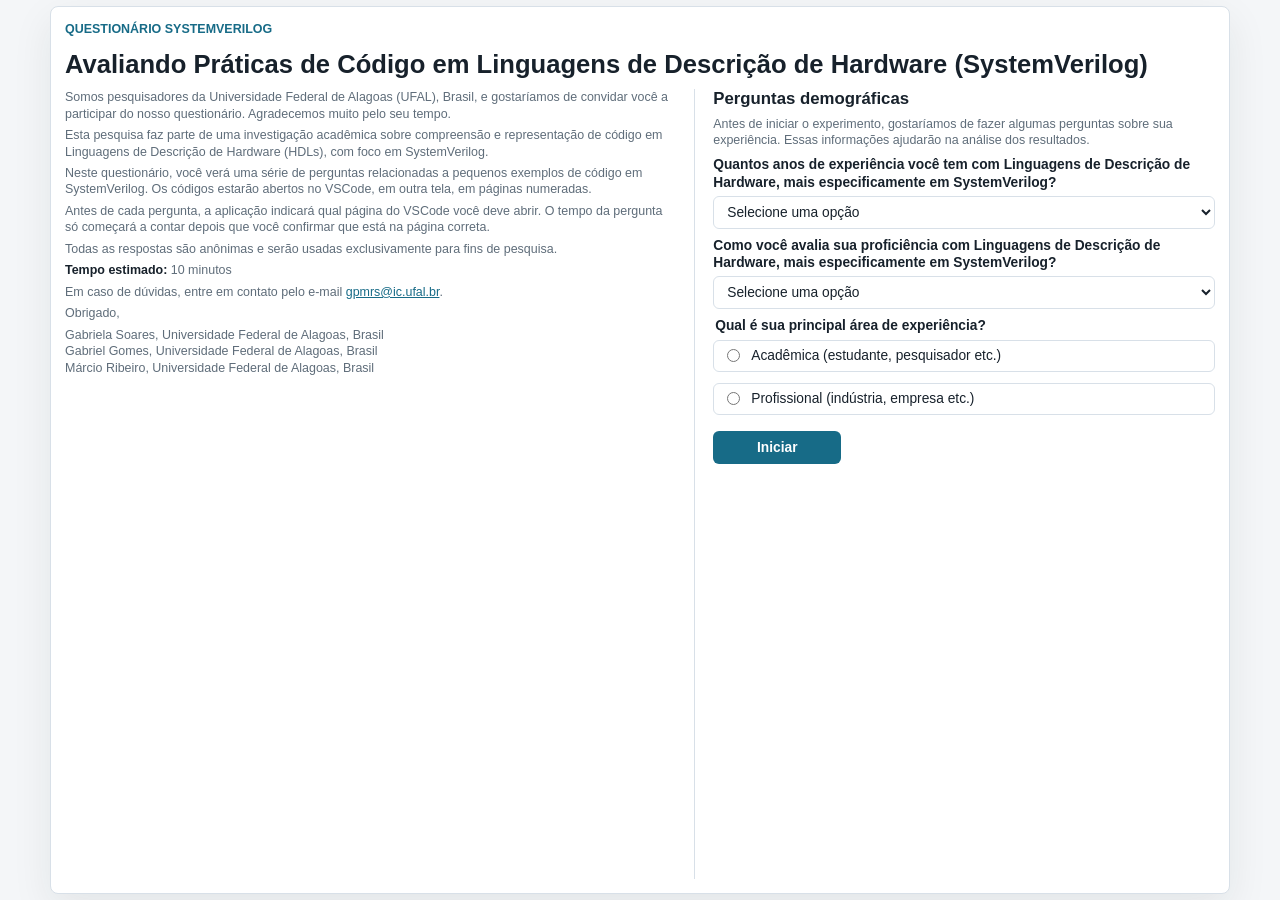
==== omega/index.html @ 1ce21bf7 "first" ====
<!doctype html>
<html lang="pt-BR">

<head>
  <meta charset="utf-8">
  <meta name="viewport" content="width=device-width, initial-scale=1">
  <title>Avaliando Práticas de Código em HDLs</title>
  <link rel="stylesheet" href="styles.css">
</head>

<body>
  <main class="survey-shell" id="app">
    <section class="panel" id="intro-screen" aria-labelledby="intro-title">
      <p class="eyebrow">Questionário SystemVerilog</p>
      <h1 id="intro-title">Avaliando Práticas de Código em Linguagens de Descrição de Hardware (SystemVerilog)</h1>

      <div class="intro-copy">
        <p>Somos pesquisadores da Universidade Federal de Alagoas (UFAL), Brasil, e gostaríamos de convidar você a
          participar do nosso questionário. Agradecemos muito pelo seu tempo.</p>
        <p>Esta pesquisa faz parte de uma investigação acadêmica sobre compreensão e representação de código em
          Linguagens de Descrição de Hardware (HDLs), com foco em SystemVerilog.</p>
        <p>Neste questionário, você verá uma série de perguntas relacionadas a pequenos exemplos de código em
          SystemVerilog. Os códigos estarão abertos no VSCode, em outra tela, em páginas numeradas.</p>
        <p>Antes de cada pergunta, a aplicação indicará qual página do VSCode você deve abrir. O tempo da pergunta só
          começará a contar depois que você confirmar que está na página correta.</p>
        <p>Todas as respostas são anônimas e serão usadas exclusivamente para fins de pesquisa.</p>
        <p><strong>Tempo estimado:</strong> 10 minutos</p>
        <p>Em caso de dúvidas, entre em contato pelo e-mail <a href="mailto:gpmrs@ic.ufal.br">gpmrs@ic.ufal.br</a>.</p>
        <p>Obrigado,</p>
        <p>Gabriela Soares, Universidade Federal de Alagoas, Brasil<br>Gabriel Gomes, Universidade Federal de Alagoas,
          Brasil<br>Márcio Ribeiro, Universidade Federal de Alagoas, Brasil</p>
      </div>

      <form id="demographic-form" class="form-block">
        <h2>Perguntas demográficas</h2>
        <p>Antes de iniciar o experimento, gostaríamos de fazer algumas perguntas sobre sua experiência. Essas
          informações ajudarão na análise dos resultados.</p>

        <label class="field">
          <span>Quantos anos de experiência você tem com Linguagens de Descrição de Hardware, mais especificamente em
            SystemVerilog?</span>
          <select name="experienciaAnos" required>
            <option value="">Selecione uma opção</option>
            <option value="1 ou menos">1 ou menos</option>
            <option value="2">2</option>
            <option value="3">3</option>
            <option value="4">4</option>
            <option value="5 ou mais">5 ou mais</option>
          </select>
        </label>

        <label class="field">
          <span>Como você avalia sua proficiência com Linguagens de Descrição de Hardware, mais especificamente em
            SystemVerilog?</span>
          <select name="proficiencia" required>
            <option value="">Selecione uma opção</option>
            <option value="Novato">Novato</option>
            <option value="Iniciante">Iniciante</option>
            <option value="Intermediário">Intermediário</option>
            <option value="Avançado">Avançado</option>
            <option value="Especialista">Especialista</option>
          </select>
        </label>

        <fieldset class="field radio-group">
          <legend>Qual é sua principal área de experiência?</legend>
          <label><input type="radio" name="areaExperiencia" value="Acadêmica" required> Acadêmica (estudante,
            pesquisador etc.)</label>
          <label><input type="radio" name="areaExperiencia" value="Profissional" required> Profissional (indústria,
            empresa etc.)</label>
        </fieldset>

        <p class="error-message" id="intro-error" role="alert"></p>
        <button class="primary-button" type="submit">Iniciar</button>
      </form>
    </section>

    <section class="panel hidden centered-screen" id="navigation-screen" aria-labelledby="navigation-title">
      <p class="eyebrow" id="navigation-progress">Pergunta 1 de 6</p>
      <h1 id="navigation-title">Vá para a página de número <span id="navigation-page-name">1</span> do VSCode na tela
        abaixo.</h1>
      <button class="primary-button" id="navigation-next" type="button">Próximo</button>
    </section>

    <section class="panel hidden centered-screen" id="ready-screen" aria-labelledby="ready-title">
      <p class="eyebrow" id="ready-progress">Pergunta 1 de 6</p>
      <h1 id="ready-title">Já está na página <span id="ready-page-name">1</span>?</h1>
      <label class="confirm-check">
        <input type="checkbox" id="ready-check">
        <span>Sim, estou na página correta do VSCode.</span>
      </label>
      <button class="primary-button" id="ready-start" type="button" disabled>Iniciar pergunta</button>
    </section>

    <section class="panel hidden" id="question-screen" aria-labelledby="question-title">
      <div class="progress-row">
        <p class="eyebrow" id="progress-label">Pergunta 1 de 6</p>
        <p class="participant-id" id="participant-label"></p>
      </div>
      <h1 id="question-title"></h1>

      <form id="answer-form" class="form-block" novalidate>
        <fieldset class="field radio-group" id="options-fieldset">
          <legend id="question-text"></legend>
          <div id="options-list"></div>
        </fieldset>

        <p class="error-message" id="answer-error" role="alert"></p>
        <button class="primary-button" type="submit" id="next-button">Avançar</button>
      </form>
    </section>

    <section class="panel hidden" id="complete-screen" aria-labelledby="complete-title">
      <p class="eyebrow">Experimento concluído</p>
      <h1 id="complete-title">Obrigado por participar.</h1>
      <p>Suas respostas e os tempos de cada pergunta foram salvos neste navegador. Baixe o arquivo de resultados e envie
        aos pesquisadores, caso solicitado.</p>
      <div class="actions">
        <button class="primary-button" id="download-json" type="button">Baixar JSON</button>
        <button class="secondary-button" id="download-csv" type="button">Baixar CSV</button>
      </div>
    </section>
  </main>

  <script src="app.js"></script>
</body>

</html>
---- omega/styles.css ----
:root {
  color-scheme: light;
  --bg: #f4f6f8;
  --panel: #ffffff;
  --text: #17212b;
  --muted: #5f6d7a;
  --line: #d8e0e8;
  --accent: #176b87;
  --accent-dark: #0f5369;
  --danger: #a33333;
  --code-bg: #ffffff;
  --code-text: #17212b;
  font-family: Arial, Helvetica, sans-serif;
}

* {
  box-sizing: border-box;
}

body {
  margin: 0;
  height: 100vh;
  overflow: hidden;
  background: var(--bg);
  color: var(--text);
  font-size: 13px;
}

a {
  color: var(--accent);
}

.survey-shell {
  width: min(1180px, calc(100% - 24px));
  height: 100vh;
  margin: 0 auto;
  padding: 6px 0;
}

.panel {
  height: calc(100vh - 12px);
  overflow: hidden;
  background: var(--panel);
  border: 1px solid var(--line);
  border-radius: 8px;
  padding: 14px;
  box-shadow: 0 14px 40px rgba(23, 33, 43, 0.08);
}

.hidden {
  display: none !important;
}

.eyebrow {
  margin: 0 0 4px;
  color: var(--accent);
  font-size: 0.78rem;
  font-weight: 700;
  letter-spacing: 0;
  text-transform: uppercase;
}

h1 {
  margin: 0;
  font-size: clamp(1.25rem, 2vw, 1.7rem);
  line-height: 1.08;
}

h2 {
  margin: 0;
  font-size: 1.05rem;
}

p {
  margin: 0;
  line-height: 1.32;
}

.intro-copy {
  color: var(--muted);
  display: grid;
  gap: 5px;
  align-content: start;
  font-size: 0.78rem;
}

.intro-copy strong {
  color: var(--text);
}

.form-block {
  display: grid;
  gap: 8px;
}

.field {
  display: grid;
  gap: 5px;
  min-width: 0;
}

.field span,
legend {
  color: var(--text);
  font-weight: 700;
  line-height: 1.25;
}

select,
textarea {
  width: 100%;
  border: 1px solid var(--line);
  border-radius: 6px;
  padding: 7px 9px;
  color: var(--text);
  background: #fff;
  font: inherit;
}

textarea {
  resize: vertical;
}

.radio-group {
  border: 0;
  margin: 0;
  padding: 0;
}

.radio-group label {
  display: flex;
  gap: 8px;
  align-items: flex-start;
  padding: 6px 8px;
  margin-top: 6px;
  border: 1px solid var(--line);
  border-radius: 6px;
  background: #fff;
  line-height: 1.3;
}

input[type="radio"] {
  margin-top: 2px;
  accent-color: var(--accent);
}

.primary-button,
.secondary-button {
  width: fit-content;
  min-width: 128px;
  border: 0;
  border-radius: 6px;
  padding: 9px 15px;
  font: inherit;
  font-weight: 700;
  cursor: pointer;
}

.primary-button {
  color: #fff;
  background: var(--accent);
}

.primary-button:hover,
.primary-button:focus {
  background: var(--accent-dark);
}

.secondary-button {
  color: var(--accent);
  background: #e8f3f6;
}

.error-message {
  min-height: 1.4em;
  margin: 0;
  color: var(--danger);
  font-weight: 700;
}

.progress-row,
.actions {
  display: flex;
  flex-wrap: wrap;
  gap: 12px;
  align-items: center;
  justify-content: space-between;
}

.participant-id {
  display: none;
  margin: 0;
  color: var(--muted);
  font-size: 0.9rem;
}

.code-block {
  overflow: hidden;
  margin: 0;
  padding: 14px;
  border: 1px solid var(--line);
  border-radius: 8px;
  background: var(--code-bg);
  color: var(--code-text);
  font-size: clamp(0.68rem, 0.98vw, 0.86rem);
  line-height: 1.28;
  white-space: pre-wrap;
}

.code-block code {
  font-family: "Consolas", "Courier New", monospace;
}

#intro-screen {
  display: grid;
  grid-template-columns: minmax(0, 1.08fr) minmax(360px, 0.92fr);
  grid-template-rows: auto auto minmax(0, 1fr);
  column-gap: 18px;
  row-gap: 10px;
}

#intro-screen > .eyebrow,
#intro-screen > h1 {
  grid-column: 1 / -1;
}

#demographic-form {
  align-content: start;
  border-left: 1px solid var(--line);
  padding-left: 18px;
  font-size: 0.86rem;
}

#demographic-form > p {
  color: var(--muted);
  font-size: 0.78rem;
  line-height: 1.25;
}

#intro-error {
  min-height: 0;
}

#question-screen {
  display: grid;
  grid-template-rows: auto minmax(0, 1fr);
  gap: 18px;
}

#question-screen > h1 {
  display: none;
}

#answer-form {
  align-content: start;
  width: min(880px, 100%);
  margin: 0 auto;
  gap: 6px;
}

#options-list {
  display: grid;
  gap: 4px;
  margin-top: 6px;
}

#options-list label {
  margin-top: 0;
  padding: 5px 7px;
  font-size: 0.94rem;
  white-space: pre-line;
}

#answer-form textarea {
  min-height: 62px;
}

#question-screen.is-tight {
  gap: 8px 14px;
}

#question-screen.is-tight .code-block {
  padding: 12px;
}

#question-screen.is-tight .radio-group label {
  padding: 7px 9px;
}

#question-screen.is-tight #answer-form textarea {
  min-height: 48px;
}

#complete-screen {
  display: grid;
  align-content: center;
  justify-items: center;
  gap: 14px;
  text-align: center;
}

.centered-screen {
  display: grid;
  align-content: center;
  justify-items: center;
  gap: 22px;
  text-align: center;
}

.centered-screen h1 {
  max-width: 760px;
  font-size: clamp(1.9rem, 4vw, 3.4rem);
  line-height: 1.12;
}

.confirm-check {
  display: flex;
  gap: 10px;
  align-items: center;
  font-size: 1.1rem;
}

.confirm-check input {
  width: 20px;
  height: 20px;
  accent-color: var(--accent);
}

@media (max-width: 900px) {
  body {
    font-size: 12px;
  }

  .panel {
    padding: 12px;
  }

  #intro-screen {
    grid-template-columns: minmax(0, 1fr) minmax(300px, 0.92fr);
    column-gap: 14px;
    row-gap: 8px;
  }

  #demographic-form {
    padding-left: 14px;
  }

  #question-screen {
    gap: 12px;
  }
}

@media (max-width: 620px) {
  .survey-shell {
    width: calc(100% - 12px);
    padding: 6px 0;
  }

  .panel {
    height: calc(100vh - 12px);
    padding: 10px;
  }

  #intro-screen {
    grid-template-columns: 1fr;
  }

  #demographic-form {
    border-left: 0;
    padding-left: 0;
  }

  .primary-button,
  .secondary-button {
    width: 100%;
  }
}
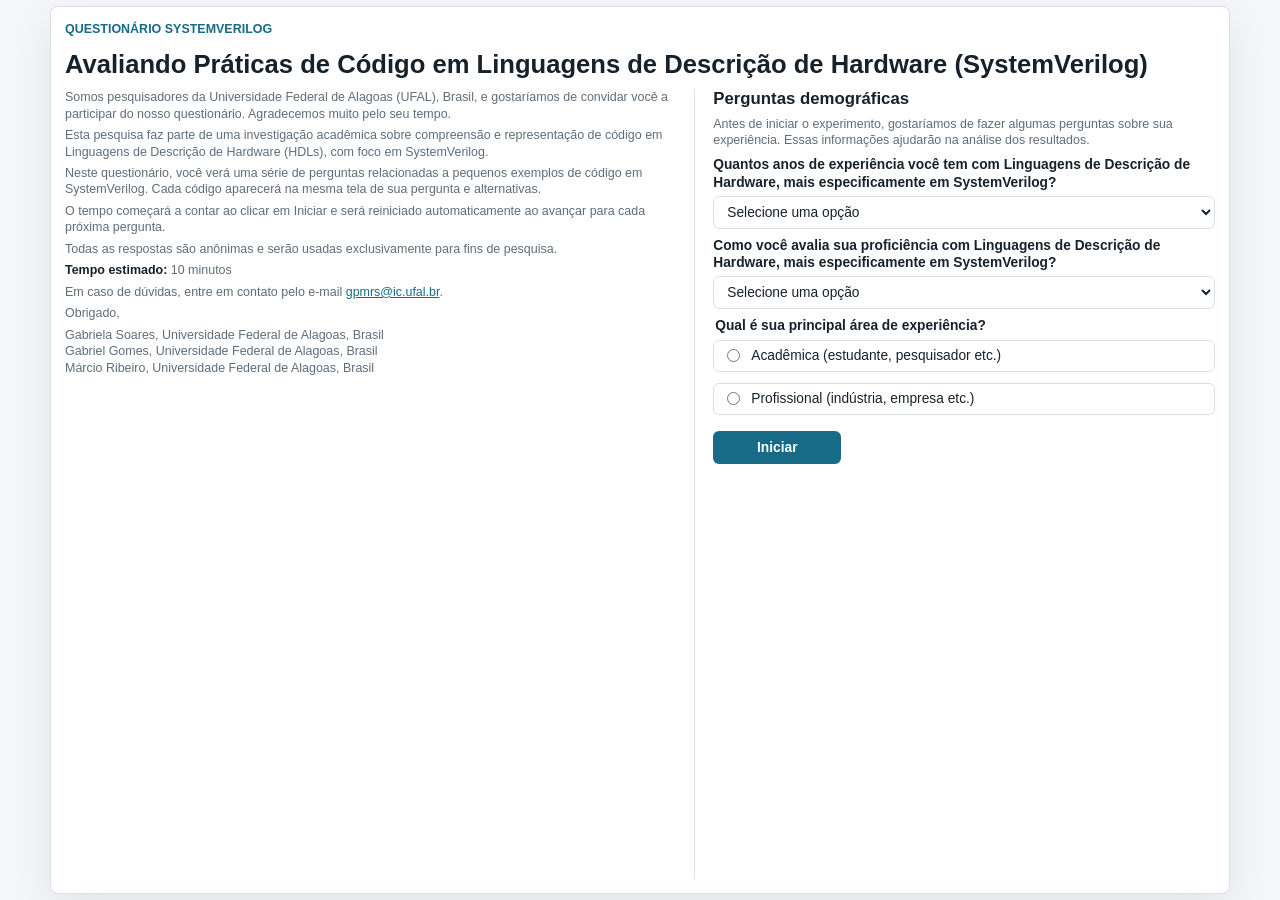
==== commit fb6d522d: "aplica diferença de versões" ====
--- a/omega/index.html
+++ b/omega/index.html
@@ -1,128 +1,98 @@
 <!doctype html>
 <html lang="pt-BR">
+  <head>
+    <meta charset="utf-8">
+    <meta name="viewport" content="width=device-width, initial-scale=1">
+    <title>Avaliando Práticas de Código em HDLs</title>
+    <link rel="stylesheet" href="styles.css">
+  </head>
+  <body>
+    <main class="survey-shell" id="app">
+      <section class="panel" id="intro-screen" aria-labelledby="intro-title">
+        <p class="eyebrow">Questionário SystemVerilog</p>
+        <h1 id="intro-title">Avaliando Práticas de Código em Linguagens de Descrição de Hardware (SystemVerilog)</h1>
 
-<head>
-  <meta charset="utf-8">
-  <meta name="viewport" content="width=device-width, initial-scale=1">
-  <title>Avaliando Práticas de Código em HDLs</title>
-  <link rel="stylesheet" href="styles.css">
-</head>
+        <div class="intro-copy">
+          <p>Somos pesquisadores da Universidade Federal de Alagoas (UFAL), Brasil, e gostaríamos de convidar você a participar do nosso questionário. Agradecemos muito pelo seu tempo.</p>
+          <p>Esta pesquisa faz parte de uma investigação acadêmica sobre compreensão e representação de código em Linguagens de Descrição de Hardware (HDLs), com foco em SystemVerilog.</p>
+          <p>Neste questionário, você verá uma série de perguntas relacionadas a pequenos exemplos de código em SystemVerilog. Cada código aparecerá na mesma tela de sua pergunta e alternativas.</p>
+          <p>O tempo começará a contar ao clicar em Iniciar e será reiniciado automaticamente ao avançar para cada próxima pergunta.</p>
+          <p>Todas as respostas são anônimas e serão usadas exclusivamente para fins de pesquisa.</p>
+          <p><strong>Tempo estimado:</strong> 10 minutos</p>
+          <p>Em caso de dúvidas, entre em contato pelo e-mail <a href="mailto:gpmrs@ic.ufal.br">gpmrs@ic.ufal.br</a>.</p>
+          <p>Obrigado,</p>
+          <p>Gabriela Soares, Universidade Federal de Alagoas, Brasil<br>Gabriel Gomes, Universidade Federal de Alagoas, Brasil<br>Márcio Ribeiro, Universidade Federal de Alagoas, Brasil</p>
+        </div>
 
-<body>
-  <main class="survey-shell" id="app">
-    <section class="panel" id="intro-screen" aria-labelledby="intro-title">
-      <p class="eyebrow">Questionário SystemVerilog</p>
-      <h1 id="intro-title">Avaliando Práticas de Código em Linguagens de Descrição de Hardware (SystemVerilog)</h1>
+        <form id="demographic-form" class="form-block">
+          <h2>Perguntas demográficas</h2>
+          <p>Antes de iniciar o experimento, gostaríamos de fazer algumas perguntas sobre sua experiência. Essas informações ajudarão na análise dos resultados.</p>
 
-      <div class="intro-copy">
-        <p>Somos pesquisadores da Universidade Federal de Alagoas (UFAL), Brasil, e gostaríamos de convidar você a
-          participar do nosso questionário. Agradecemos muito pelo seu tempo.</p>
-        <p>Esta pesquisa faz parte de uma investigação acadêmica sobre compreensão e representação de código em
-          Linguagens de Descrição de Hardware (HDLs), com foco em SystemVerilog.</p>
-        <p>Neste questionário, você verá uma série de perguntas relacionadas a pequenos exemplos de código em
-          SystemVerilog. Os códigos estarão abertos no VSCode, em outra tela, em páginas numeradas.</p>
-        <p>Antes de cada pergunta, a aplicação indicará qual página do VSCode você deve abrir. O tempo da pergunta só
-          começará a contar depois que você confirmar que está na página correta.</p>
-        <p>Todas as respostas são anônimas e serão usadas exclusivamente para fins de pesquisa.</p>
-        <p><strong>Tempo estimado:</strong> 10 minutos</p>
-        <p>Em caso de dúvidas, entre em contato pelo e-mail <a href="mailto:gpmrs@ic.ufal.br">gpmrs@ic.ufal.br</a>.</p>
-        <p>Obrigado,</p>
-        <p>Gabriela Soares, Universidade Federal de Alagoas, Brasil<br>Gabriel Gomes, Universidade Federal de Alagoas,
-          Brasil<br>Márcio Ribeiro, Universidade Federal de Alagoas, Brasil</p>
-      </div>
+          <label class="field">
+            <span>Quantos anos de experiência você tem com Linguagens de Descrição de Hardware, mais especificamente em SystemVerilog?</span>
+            <select name="experienciaAnos" required>
+              <option value="">Selecione uma opção</option>
+              <option value="1 ou menos">1 ou menos</option>
+              <option value="2">2</option>
+              <option value="3">3</option>
+              <option value="4">4</option>
+              <option value="5 ou mais">5 ou mais</option>
+            </select>
+          </label>
 
-      <form id="demographic-form" class="form-block">
-        <h2>Perguntas demográficas</h2>
-        <p>Antes de iniciar o experimento, gostaríamos de fazer algumas perguntas sobre sua experiência. Essas
-          informações ajudarão na análise dos resultados.</p>
+          <label class="field">
+            <span>Como você avalia sua proficiência com Linguagens de Descrição de Hardware, mais especificamente em SystemVerilog?</span>
+            <select name="proficiencia" required>
+              <option value="">Selecione uma opção</option>
+              <option value="Novato">Novato</option>
+              <option value="Iniciante">Iniciante</option>
+              <option value="Intermediário">Intermediário</option>
+              <option value="Avançado">Avançado</option>
+              <option value="Especialista">Especialista</option>
+            </select>
+          </label>
 
-        <label class="field">
-          <span>Quantos anos de experiência você tem com Linguagens de Descrição de Hardware, mais especificamente em
-            SystemVerilog?</span>
-          <select name="experienciaAnos" required>
-            <option value="">Selecione uma opção</option>
-            <option value="1 ou menos">1 ou menos</option>
-            <option value="2">2</option>
-            <option value="3">3</option>
-            <option value="4">4</option>
-            <option value="5 ou mais">5 ou mais</option>
-          </select>
-        </label>
+          <fieldset class="field radio-group">
+            <legend>Qual é sua principal área de experiência?</legend>
+            <label><input type="radio" name="areaExperiencia" value="Acadêmica" required> Acadêmica (estudante, pesquisador etc.)</label>
+            <label><input type="radio" name="areaExperiencia" value="Profissional" required> Profissional (indústria, empresa etc.)</label>
+          </fieldset>
 
-        <label class="field">
-          <span>Como você avalia sua proficiência com Linguagens de Descrição de Hardware, mais especificamente em
-            SystemVerilog?</span>
-          <select name="proficiencia" required>
-            <option value="">Selecione uma opção</option>
-            <option value="Novato">Novato</option>
-            <option value="Iniciante">Iniciante</option>
-            <option value="Intermediário">Intermediário</option>
-            <option value="Avançado">Avançado</option>
-            <option value="Especialista">Especialista</option>
-          </select>
-        </label>
+          <p class="error-message" id="intro-error" role="alert"></p>
+          <button class="primary-button" type="submit">Iniciar</button>
+        </form>
+      </section>
 
-        <fieldset class="field radio-group">
-          <legend>Qual é sua principal área de experiência?</legend>
-          <label><input type="radio" name="areaExperiencia" value="Acadêmica" required> Acadêmica (estudante,
-            pesquisador etc.)</label>
-          <label><input type="radio" name="areaExperiencia" value="Profissional" required> Profissional (indústria,
-            empresa etc.)</label>
-        </fieldset>
+      <section class="panel hidden" id="question-screen" aria-labelledby="question-title">
+        <div class="progress-row">
+          <p class="eyebrow" id="progress-label">Pergunta 1 de 6</p>
+          <p class="participant-id" id="participant-label"></p>
+        </div>
+        <h1 id="question-title"></h1>
+        <pre class="code-block"><code id="code-block"></code></pre>
 
-        <p class="error-message" id="intro-error" role="alert"></p>
-        <button class="primary-button" type="submit">Iniciar</button>
-      </form>
-    </section>
+        <form id="answer-form" class="form-block" novalidate>
+          <fieldset class="field radio-group" id="options-fieldset">
+            <legend id="question-text"></legend>
+            <div id="options-list"></div>
+          </fieldset>
 
-    <section class="panel hidden centered-screen" id="navigation-screen" aria-labelledby="navigation-title">
-      <p class="eyebrow" id="navigation-progress">Pergunta 1 de 6</p>
-      <h1 id="navigation-title">Vá para a página de número <span id="navigation-page-name">1</span> do VSCode na tela
-        abaixo.</h1>
-      <button class="primary-button" id="navigation-next" type="button">Próximo</button>
-    </section>
+          <p class="error-message" id="answer-error" role="alert"></p>
+          <button class="primary-button" type="submit" id="next-button">Avançar</button>
+        </form>
+      </section>
 
-    <section class="panel hidden centered-screen" id="ready-screen" aria-labelledby="ready-title">
-      <p class="eyebrow" id="ready-progress">Pergunta 1 de 6</p>
-      <h1 id="ready-title">Já está na página <span id="ready-page-name">1</span>?</h1>
-      <label class="confirm-check">
-        <input type="checkbox" id="ready-check">
-        <span>Sim, estou na página correta do VSCode.</span>
-      </label>
-      <button class="primary-button" id="ready-start" type="button" disabled>Iniciar pergunta</button>
-    </section>
+      <section class="panel hidden" id="complete-screen" aria-labelledby="complete-title">
+        <p class="eyebrow">Experimento concluído</p>
+        <h1 id="complete-title">Obrigado por participar.</h1>
+        <p>Suas respostas e os tempos de cada pergunta foram salvos neste navegador. Baixe o arquivo de resultados e envie aos pesquisadores, caso solicitado.</p>
+        <div class="actions">
+          <button class="primary-button" id="download-json" type="button">Baixar JSON</button>
+          <button class="secondary-button" id="download-csv" type="button">Baixar CSV</button>
+        </div>
+      </section>
+    </main>
 
-    <section class="panel hidden" id="question-screen" aria-labelledby="question-title">
-      <div class="progress-row">
-        <p class="eyebrow" id="progress-label">Pergunta 1 de 6</p>
-        <p class="participant-id" id="participant-label"></p>
-      </div>
-      <h1 id="question-title"></h1>
-
-      <form id="answer-form" class="form-block" novalidate>
-        <fieldset class="field radio-group" id="options-fieldset">
-          <legend id="question-text"></legend>
-          <div id="options-list"></div>
-        </fieldset>
-
-        <p class="error-message" id="answer-error" role="alert"></p>
-        <button class="primary-button" type="submit" id="next-button">Avançar</button>
-      </form>
-    </section>
-
-    <section class="panel hidden" id="complete-screen" aria-labelledby="complete-title">
-      <p class="eyebrow">Experimento concluído</p>
-      <h1 id="complete-title">Obrigado por participar.</h1>
-      <p>Suas respostas e os tempos de cada pergunta foram salvos neste navegador. Baixe o arquivo de resultados e envie
-        aos pesquisadores, caso solicitado.</p>
-      <div class="actions">
-        <button class="primary-button" id="download-json" type="button">Baixar JSON</button>
-        <button class="secondary-button" id="download-csv" type="button">Baixar CSV</button>
-      </div>
-    </section>
-  </main>
-
-  <script src="app.js"></script>
-</body>
-
-</html>+    <script src="app.js"></script>
+  </body>
+</html>
--- a/omega/styles.css
+++ b/omega/styles.css
@@ -197,13 +197,15 @@
 .code-block {
   overflow: hidden;
   margin: 0;
-  padding: 14px;
+  width: 660px;
+  height: 560px;
+  padding: 16px;
   border: 1px solid var(--line);
   border-radius: 8px;
   background: var(--code-bg);
   color: var(--code-text);
-  font-size: clamp(0.68rem, 0.98vw, 0.86rem);
-  line-height: 1.28;
+  font-size: 15px;
+  line-height: 1.45;
   white-space: pre-wrap;
 }
 
@@ -243,18 +245,27 @@
 
 #question-screen {
   display: grid;
-  grid-template-rows: auto minmax(0, 1fr);
-  gap: 18px;
+  grid-template-columns: 660px minmax(340px, 1fr);
+  grid-template-rows: auto auto minmax(0, 1fr);
+  gap: 10px 18px;
+}
+
+#question-screen > .progress-row,
+#question-screen > h1 {
+  grid-column: 1 / -1;
 }
 
 #question-screen > h1 {
   display: none;
 }
 
+#question-screen .code-block,
+#question-screen #answer-form {
+  min-height: 0;
+}
+
 #answer-form {
   align-content: start;
-  width: min(880px, 100%);
-  margin: 0 auto;
   gap: 6px;
 }
 
@@ -280,7 +291,7 @@
 }
 
 #question-screen.is-tight .code-block {
-  padding: 12px;
+  padding: 16px;
 }
 
 #question-screen.is-tight .radio-group label {
@@ -346,7 +357,15 @@
   }
 
   #question-screen {
-    gap: 12px;
+    grid-template-columns: 620px minmax(290px, 1fr);
+    gap: 8px 12px;
+  }
+
+  .code-block {
+    width: 620px;
+    height: 540px;
+    font-size: 14px;
+    line-height: 1.4;
   }
 }
 
@@ -361,7 +380,8 @@
     padding: 10px;
   }
 
-  #intro-screen {
+  #intro-screen,
+  #question-screen {
     grid-template-columns: 1fr;
   }
 
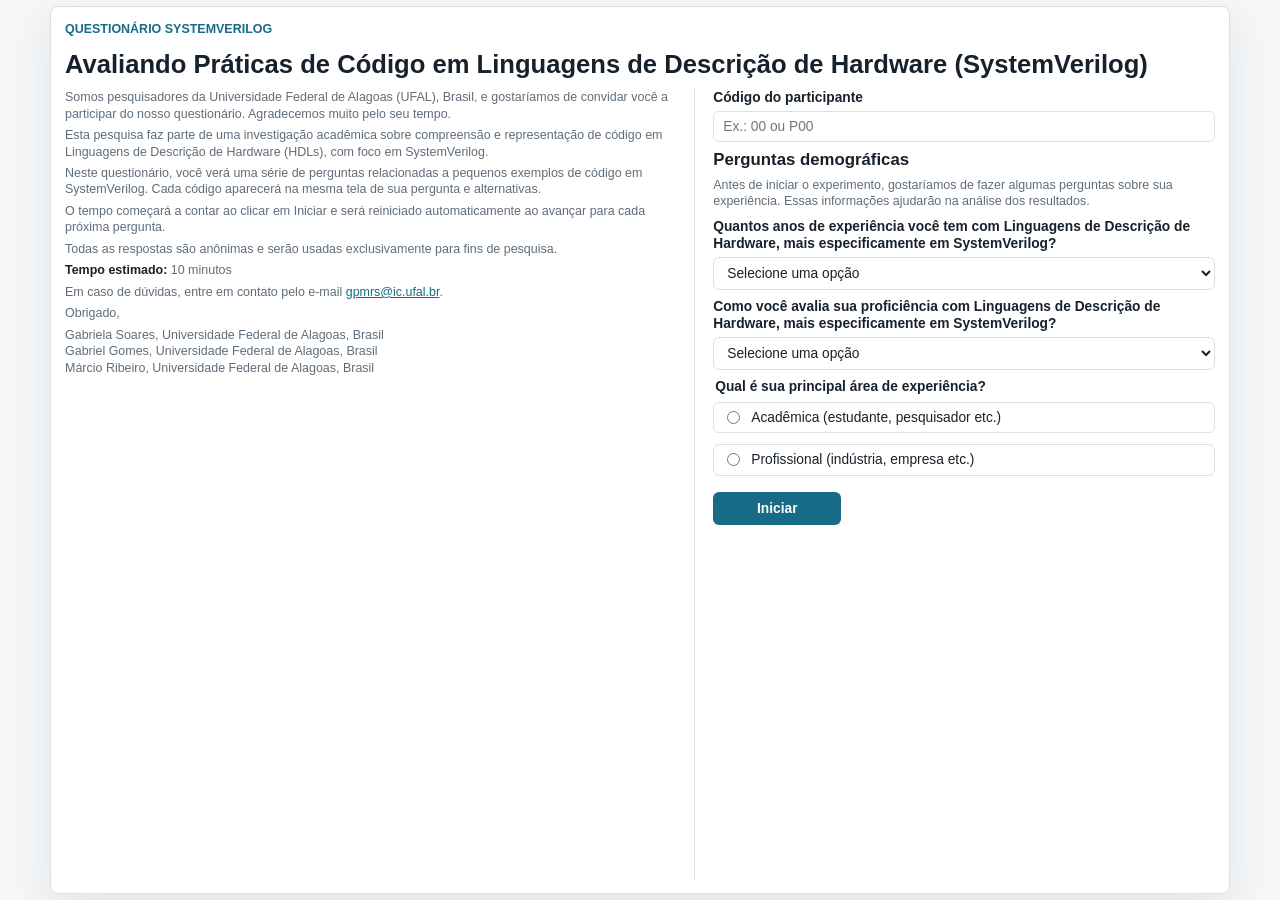
==== commit 24d3bcba: "automatiza experimento - unico input é o participante" ====
--- a/omega/index.html
+++ b/omega/index.html
@@ -25,6 +25,10 @@
         </div>
 
         <form id="demographic-form" class="form-block">
+          <label class="field">
+            <span>Código do participante</span>
+            <input name="participanteCodigo" type="text" inputmode="numeric" pattern="(?:P)?\d+" placeholder="Ex.: 00 ou P00" required>
+          </label>
           <h2>Perguntas demográficas</h2>
           <p>Antes de iniciar o experimento, gostaríamos de fazer algumas perguntas sobre sua experiência. Essas informações ajudarão na análise dos resultados.</p>
 
@@ -63,6 +67,10 @@
         </form>
       </section>
 
+      <section class="panel centered-screen hidden" id="eye-break-screen" aria-label="Pausa entre tarefas">
+        <div class="eye-icon" aria-hidden="true"></div>
+      </section>
+
       <section class="panel hidden" id="question-screen" aria-labelledby="question-title">
         <div class="progress-row">
           <p class="eyebrow" id="progress-label">Pergunta 1 de 6</p>
--- a/omega/styles.css
+++ b/omega/styles.css
@@ -106,6 +106,7 @@
   line-height: 1.25;
 }
 
+input[type="text"],
 select,
 textarea {
   width: 100%;
@@ -324,6 +325,45 @@
   line-height: 1.12;
 }
 
+.eye-icon {
+  position: relative;
+  width: 150px;
+  height: 82px;
+  background: var(--accent);
+  clip-path: polygon(0 50%, 14% 25%, 50% 6%, 86% 25%, 100% 50%, 86% 75%, 50% 94%, 14% 75%);
+}
+
+.eye-icon::before {
+  content: "";
+  position: absolute;
+  inset: 6px;
+  background: #fff;
+  clip-path: inherit;
+}
+
+.eye-icon::after {
+  content: "";
+  position: absolute;
+  width: 38px;
+  height: 38px;
+  top: 22px;
+  left: 56px;
+  border-radius: 50%;
+  background: var(--accent-dark);
+}
+
+#eye-break-screen:not(.hidden) .eye-icon {
+  animation: close-eye 0.9s ease-in forwards;
+}
+
+@keyframes close-eye {
+  to { transform: scaleY(0.08); }
+}
+
+@media (prefers-reduced-motion: reduce) {
+  #eye-break-screen:not(.hidden) .eye-icon { animation-duration: 0.01ms; }
+}
+
 .confirm-check {
   display: flex;
   gap: 10px;
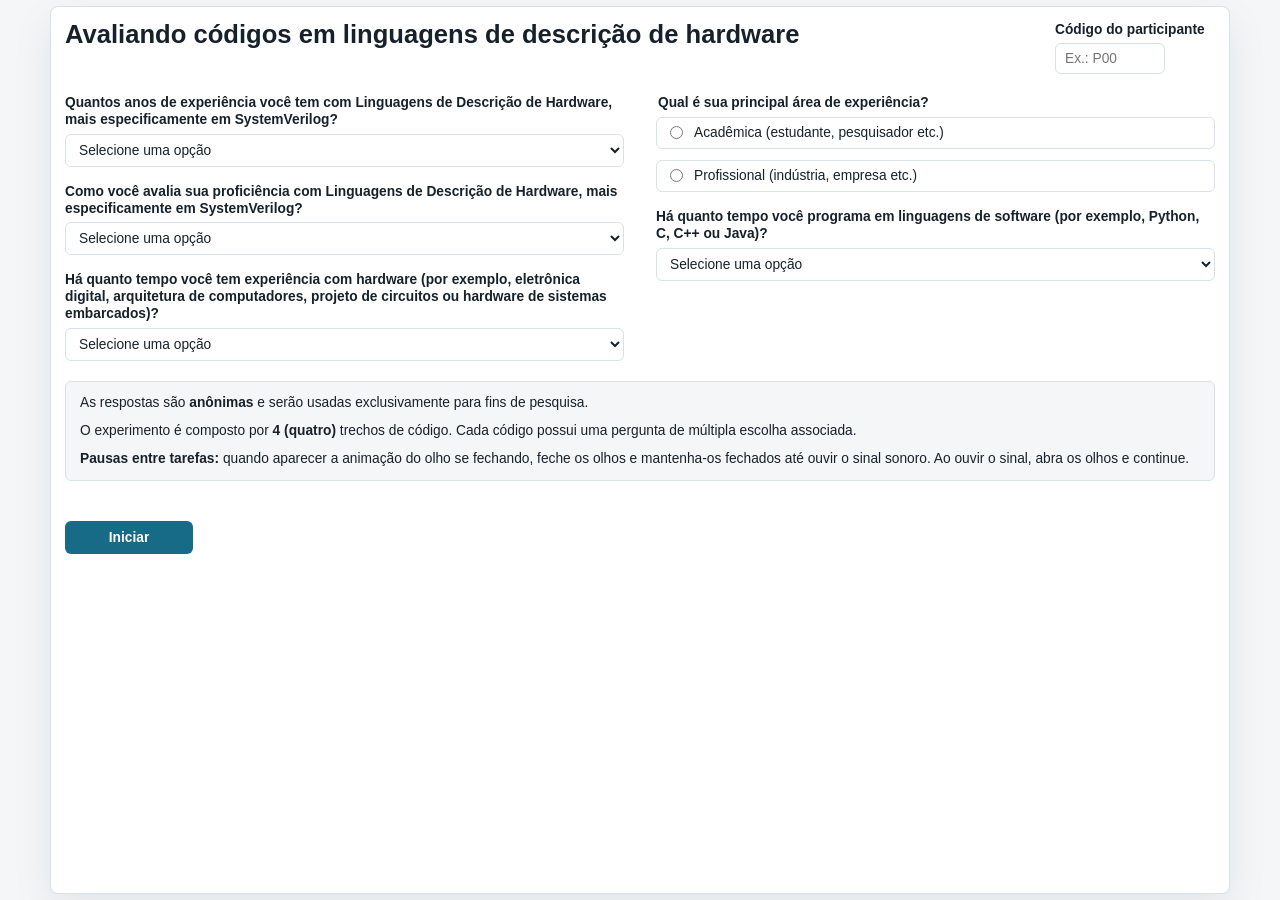
==== commit 82e922dc: "altera a pagina inicial, retira texto, adiciona perguntas, adiciona instruções" ====
--- a/omega/index.html
+++ b/omega/index.html
@@ -1,39 +1,32 @@
 <!doctype html>
 <html lang="pt-BR">
-  <head>
-    <meta charset="utf-8">
-    <meta name="viewport" content="width=device-width, initial-scale=1">
-    <title>Avaliando Práticas de Código em HDLs</title>
-    <link rel="stylesheet" href="styles.css">
-  </head>
-  <body>
-    <main class="survey-shell" id="app">
-      <section class="panel" id="intro-screen" aria-labelledby="intro-title">
-        <p class="eyebrow">Questionário SystemVerilog</p>
-        <h1 id="intro-title">Avaliando Práticas de Código em Linguagens de Descrição de Hardware (SystemVerilog)</h1>
 
-        <div class="intro-copy">
-          <p>Somos pesquisadores da Universidade Federal de Alagoas (UFAL), Brasil, e gostaríamos de convidar você a participar do nosso questionário. Agradecemos muito pelo seu tempo.</p>
-          <p>Esta pesquisa faz parte de uma investigação acadêmica sobre compreensão e representação de código em Linguagens de Descrição de Hardware (HDLs), com foco em SystemVerilog.</p>
-          <p>Neste questionário, você verá uma série de perguntas relacionadas a pequenos exemplos de código em SystemVerilog. Cada código aparecerá na mesma tela de sua pergunta e alternativas.</p>
-          <p>O tempo começará a contar ao clicar em Iniciar e será reiniciado automaticamente ao avançar para cada próxima pergunta.</p>
-          <p>Todas as respostas são anônimas e serão usadas exclusivamente para fins de pesquisa.</p>
-          <p><strong>Tempo estimado:</strong> 10 minutos</p>
-          <p>Em caso de dúvidas, entre em contato pelo e-mail <a href="mailto:gpmrs@ic.ufal.br">gpmrs@ic.ufal.br</a>.</p>
-          <p>Obrigado,</p>
-          <p>Gabriela Soares, Universidade Federal de Alagoas, Brasil<br>Gabriel Gomes, Universidade Federal de Alagoas, Brasil<br>Márcio Ribeiro, Universidade Federal de Alagoas, Brasil</p>
-        </div>
+<head>
+  <meta charset="utf-8">
+  <meta name="viewport" content="width=device-width, initial-scale=1">
+  <title>Avaliando códigos em linguagens de descrição de hardware</title>
+  <link rel="stylesheet" href="styles.css">
+</head>
 
-        <form id="demographic-form" class="form-block">
+<body>
+  <main class="survey-shell" id="app">
+    <section class="panel" id="intro-screen" aria-labelledby="intro-title">
+      <form id="demographic-form" class="form-block">
+        <header class="intro-header">
+          <div>
+            <h1 id="intro-title">Avaliando códigos em linguagens de descrição de hardware</h1>
+          </div>
+          <label class="field participant-code-field">
+            <span>Código do participante</span>
+            <input name="participanteCodigo" type="text" inputmode="numeric" pattern="(?:P)?\d+" placeholder="Ex.: P00"
+              required>
+          </label>
+        </header>
+
+        <div class="demographic-column">
           <label class="field">
-            <span>Código do participante</span>
-            <input name="participanteCodigo" type="text" inputmode="numeric" pattern="(?:P)?\d+" placeholder="Ex.: 00 ou P00" required>
-          </label>
-          <h2>Perguntas demográficas</h2>
-          <p>Antes de iniciar o experimento, gostaríamos de fazer algumas perguntas sobre sua experiência. Essas informações ajudarão na análise dos resultados.</p>
-
-          <label class="field">
-            <span>Quantos anos de experiência você tem com Linguagens de Descrição de Hardware, mais especificamente em SystemVerilog?</span>
+            <span>Quantos anos de experiência você tem com Linguagens de Descrição de Hardware, mais especificamente em
+              SystemVerilog?</span>
             <select name="experienciaAnos" required>
               <option value="">Selecione uma opção</option>
               <option value="1 ou menos">1 ou menos</option>
@@ -45,7 +38,8 @@
           </label>
 
           <label class="field">
-            <span>Como você avalia sua proficiência com Linguagens de Descrição de Hardware, mais especificamente em SystemVerilog?</span>
+            <span>Como você avalia sua proficiência com Linguagens de Descrição de Hardware, mais especificamente em
+              SystemVerilog?</span>
             <select name="proficiencia" required>
               <option value="">Selecione uma opção</option>
               <option value="Novato">Novato</option>
@@ -55,52 +49,91 @@
               <option value="Especialista">Especialista</option>
             </select>
           </label>
+          <label class="field">
+            <span>Há quanto tempo você tem experiência com hardware (por exemplo, eletrônica digital, arquitetura de
+              computadores, projeto de circuitos ou hardware de sistemas embarcados)?</span>
+            <select name="experienciaHardware" required>
+              <option value="">Selecione uma opção</option>
+              <option value="Sem experiência">Sem experiência</option>
+              <option value="Menos de 1 ano">Menos de 1 ano</option>
+              <option value="1 a 2 anos">1 a 2 anos</option>
+              <option value="3 a 5 anos">3 a 5 anos</option>
+              <option value="6 a 10 anos">6 a 10 anos</option>
+              <option value="Mais de 10 anos">Mais de 10 anos</option>
+            </select>
+          </label>
+        </div>
 
+        <div class="demographic-column">
           <fieldset class="field radio-group">
             <legend>Qual é sua principal área de experiência?</legend>
-            <label><input type="radio" name="areaExperiencia" value="Acadêmica" required> Acadêmica (estudante, pesquisador etc.)</label>
-            <label><input type="radio" name="areaExperiencia" value="Profissional" required> Profissional (indústria, empresa etc.)</label>
+            <label><input type="radio" name="areaExperiencia" value="Acadêmica" required> Acadêmica (estudante,
+              pesquisador etc.)</label>
+            <label><input type="radio" name="areaExperiencia" value="Profissional" required> Profissional (indústria,
+              empresa etc.)</label>
           </fieldset>
+          <label class="field">
+            <span>Há quanto tempo você programa em linguagens de software (por exemplo, Python, C, C++ ou Java)?</span>
+            <select name="experienciaSoftware" required>
+              <option value="">Selecione uma opção</option>
+              <option value="Sem experiência">Sem experiência</option>
+              <option value="Menos de 1 ano">Menos de 1 ano</option>
+              <option value="1 a 2 anos">1 a 2 anos</option>
+              <option value="3 a 5 anos">3 a 5 anos</option>
+              <option value="6 a 10 anos">6 a 10 anos</option>
+              <option value="Mais de 10 anos">Mais de 10 anos</option>
+            </select>
+          </label>
+        </div>
 
-          <p class="error-message" id="intro-error" role="alert"></p>
-          <button class="primary-button" type="submit">Iniciar</button>
-        </form>
-      </section>
+        <div class="intro-notices">
+          <p>As respostas são <strong>anônimas</strong> e serão usadas exclusivamente para fins de pesquisa.</p>
+          <p>O experimento é composto por <strong>4 (quatro)</strong> trechos de código. Cada código possui uma pergunta
+            de múltipla escolha associada.</p>
+          <p><strong>Pausas entre tarefas:</strong> quando aparecer a animação do olho se fechando, feche os olhos e
+            mantenha-os fechados até ouvir o sinal sonoro. Ao ouvir o sinal, abra os olhos e continue.</p>
+        </div>
+        <p class="error-message" id="intro-error" role="alert"></p>
+        <button class="primary-button" type="submit">Iniciar</button>
+      </form>
+    </section>
 
-      <section class="panel centered-screen hidden" id="eye-break-screen" aria-label="Pausa entre tarefas">
-        <div class="eye-icon" aria-hidden="true"></div>
-      </section>
+    <section class="panel centered-screen hidden" id="eye-break-screen" aria-label="Pausa entre tarefas">
+      <div class="eye-icon" aria-hidden="true"></div>
+    </section>
 
-      <section class="panel hidden" id="question-screen" aria-labelledby="question-title">
-        <div class="progress-row">
-          <p class="eyebrow" id="progress-label">Pergunta 1 de 6</p>
-          <p class="participant-id" id="participant-label"></p>
-        </div>
-        <h1 id="question-title"></h1>
-        <pre class="code-block"><code id="code-block"></code></pre>
+    <section class="panel hidden" id="question-screen" aria-labelledby="question-title">
+      <div class="progress-row">
+        <p class="eyebrow" id="progress-label">Pergunta 1 de 4</p>
+        <p class="participant-id" id="participant-label"></p>
+      </div>
+      <h1 id="question-title"></h1>
+      <pre class="code-block"><code id="code-block"></code></pre>
 
-        <form id="answer-form" class="form-block" novalidate>
-          <fieldset class="field radio-group" id="options-fieldset">
-            <legend id="question-text"></legend>
-            <div id="options-list"></div>
-          </fieldset>
+      <form id="answer-form" class="form-block" novalidate>
+        <fieldset class="field radio-group" id="options-fieldset">
+          <legend id="question-text"></legend>
+          <div id="options-list"></div>
+        </fieldset>
 
-          <p class="error-message" id="answer-error" role="alert"></p>
-          <button class="primary-button" type="submit" id="next-button">Avançar</button>
-        </form>
-      </section>
+        <p class="error-message" id="answer-error" role="alert"></p>
+        <button class="primary-button" type="submit" id="next-button">Avançar</button>
+      </form>
+    </section>
 
-      <section class="panel hidden" id="complete-screen" aria-labelledby="complete-title">
-        <p class="eyebrow">Experimento concluído</p>
-        <h1 id="complete-title">Obrigado por participar.</h1>
-        <p>Suas respostas e os tempos de cada pergunta foram salvos neste navegador. Baixe o arquivo de resultados e envie aos pesquisadores, caso solicitado.</p>
-        <div class="actions">
-          <button class="primary-button" id="download-json" type="button">Baixar JSON</button>
-          <button class="secondary-button" id="download-csv" type="button">Baixar CSV</button>
-        </div>
-      </section>
-    </main>
+    <section class="panel hidden" id="complete-screen" aria-labelledby="complete-title">
+      <p class="eyebrow">Experimento concluído</p>
+      <h1 id="complete-title">Obrigado por participar.</h1>
+      <p>Suas respostas e os tempos de cada pergunta foram salvos neste navegador. Baixe o arquivo de resultados e envie
+        aos pesquisadores, caso solicitado.</p>
+      <div class="actions">
+        <button class="primary-button" id="download-json" type="button">Baixar JSON</button>
+        <button class="secondary-button" id="download-csv" type="button">Baixar CSV</button>
+      </div>
+    </section>
+  </main>
 
-    <script src="app.js"></script>
-  </body>
-</html>
+  <script src="app.js"></script>
+</body>
+
+</html>
--- a/omega/styles.css
+++ b/omega/styles.css
@@ -435,3 +435,46 @@
     width: 100%;
   }
 }
+
+/* A abertura pode rolar sem alterar o layout das tarefas do eye tracker. */
+#intro-screen {
+  display: block;
+  overflow-y: auto;
+}
+#demographic-form {
+  grid-template-columns: repeat(2, minmax(0, 1fr));
+  gap: 20px 32px;
+  border-left: 0;
+  padding-left: 0;
+}
+.intro-header {
+  display: flex;
+  align-items: flex-start;
+  justify-content: space-between;
+  gap: 24px;
+}
+.intro-header > div { max-width: 800px; }
+.participant-code-field { flex: 0 0 160px; }
+.participant-code-field input { width: 110px; }
+.demographic-column {
+  display: grid;
+  align-content: start;
+  gap: 16px;
+}
+.demographic-column h2:not(:first-child) { margin-top: 8px; }
+.intro-notices {
+  display: grid;
+  gap: 10px;
+  padding: 12px 14px;
+  border: 1px solid var(--line);
+  border-radius: 6px;
+  background: var(--bg);
+}
+#demographic-form > .intro-header,
+#demographic-form > .intro-notices,
+#demographic-form > p,
+#demographic-form > button { grid-column: 1 / -1; }
+@media (max-width: 700px) {
+  #demographic-form { grid-template-columns: minmax(0, 1fr); }
+  .intro-header { flex-wrap: wrap; }
+}
